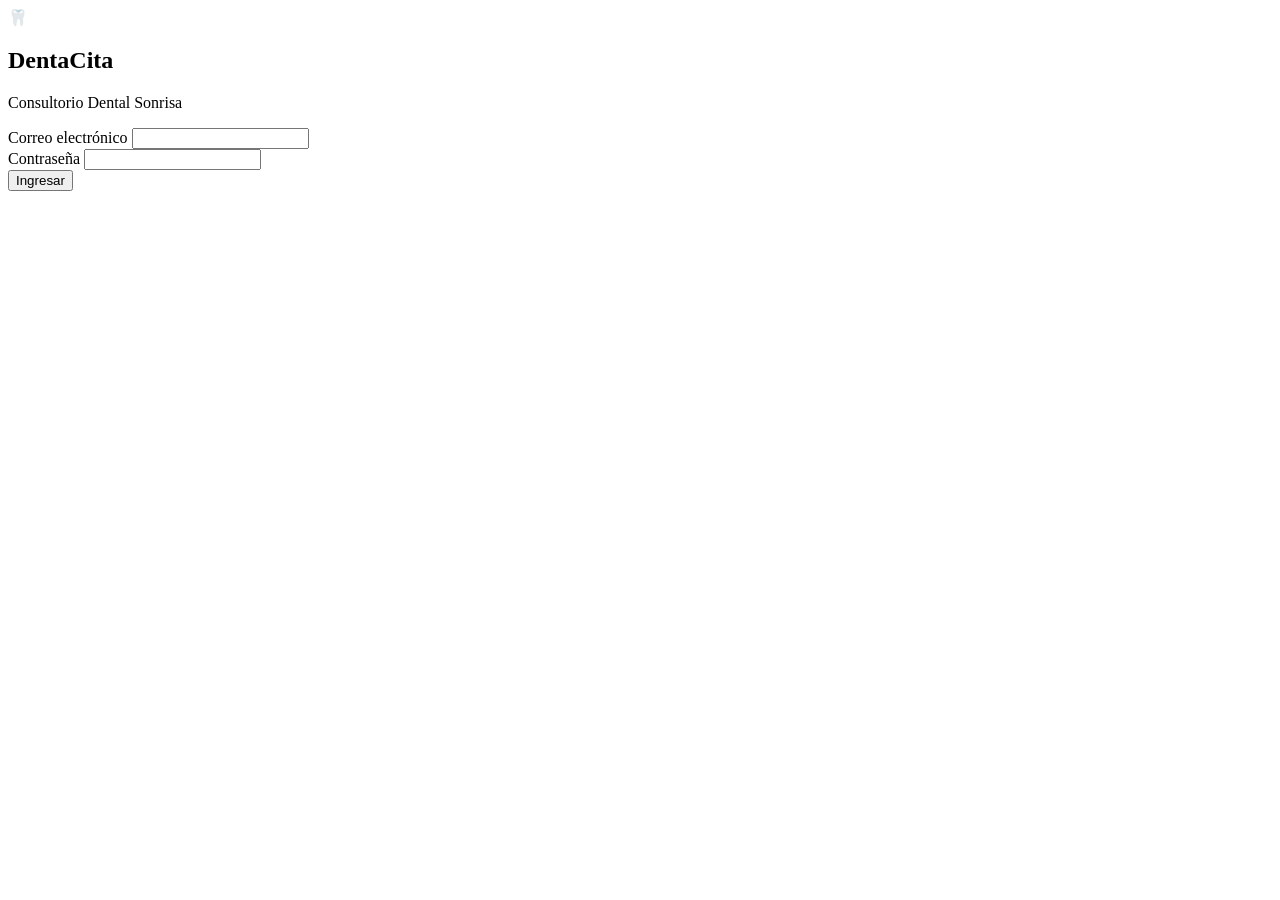
==== index.html @ e3661616 "Agrega paginas de inicio de sesion y gestion de citas" ====
<!DOCTYPE html>
<html lang="es">
<head>
    <meta charset="UTF-8">
    <meta name="viewport" content="width=device-width, initial-scale=1.0">
    <title>DentaCita - Iniciar sesión</title>
    <link rel="stylesheet" href="css/estilos.css">
</head>
<body>

    <main class="contenedor-centrado">
        <section class="tarjeta tarjeta-login">
            <div class="logo-login">
                <div class="diente">🦷</div>
                <h1>DentaCita</h1>
                <p>Consultorio Dental Sonrisa</p>
            </div>

            <!-- Mensaje general del formulario (errores de login, alertas de horario, etc.) -->
            <div id="mensaje-formulario" class="mensaje-formulario oculto"></div>

            <form id="form-login" novalidate>
                <div class="campo">
                    <label for="correo">Correo electrónico</label>
                    <input type="text" id="correo" name="correo" autocomplete="username" maxlength="60">
                    <div class="mensaje-error" id="error-correo"></div>
                </div>

                <div class="campo">
                    <label for="contrasena">Contraseña</label>
                    <input type="password" id="contrasena" name="contrasena" autocomplete="current-password" maxlength="64">
                    <div class="mensaje-error" id="error-contrasena"></div>
                </div>

                <button type="submit" class="boton-principal" id="boton-ingresar">Ingresar</button>
            </form>
        </section>
    </main>

    <!-- Orden de carga: validacion y logs primero (auth.js depende de ambos) -->
    <script src="js/validacion.js"></script>
    <script src="js/logs.js"></script>
    <script src="js/auth.js"></script>
    <script>
        // Si ya existe una sesion activa, se redirige directo a citas.html
        if (obtenerSesion()) {
            window.location.href = "citas.html";
        }

        const formulario = document.getElementById("form-login");
        const campoCorreo = document.getElementById("correo");
        const campoContrasena = document.getElementById("contrasena");
        const errorCorreo = document.getElementById("error-correo");
        const errorContrasena = document.getElementById("error-contrasena");
        const mensajeFormulario = document.getElementById("mensaje-formulario");
        const botonIngresar = document.getElementById("boton-ingresar");

        function mostrarMensajeFormulario(texto, tipo) {
            mensajeFormulario.textContent = texto; // textContent: nunca innerHTML con datos de usuario
            mensajeFormulario.className = "mensaje-formulario " + tipo;
        }

        function limpiarMensajes() {
            errorCorreo.textContent = "";
            errorContrasena.textContent = "";
            mensajeFormulario.className = "mensaje-formulario oculto";
            mensajeFormulario.textContent = "";
        }

        formulario.addEventListener("submit", async function (evento) {
            evento.preventDefault();
            limpiarMensajes();

            const valorCorreo = campoCorreo.value;
            const valorContrasena = campoContrasena.value;

            // Se registra (solo en consola de desarrollo, nunca en el log)
            // si alguno de los campos trae caracteres sospechosos de XSS;
            // de todas formas el escape se aplica antes de mostrar nada.
            const huboIntentoSospechoso =
                contieneCaracteresSospechosos(valorCorreo) ||
                contieneCaracteresSospechosos(valorContrasena);

            // Validacion de formato en el cliente
            const errorDeCorreo = validarCorreo(valorCorreo);
            const errorDeContrasena = validarContrasena(valorContrasena);

            let hayErrores = false;
            if (errorDeCorreo) {
                errorCorreo.textContent = errorDeCorreo;
                hayErrores = true;
            }
            if (errorDeContrasena) {
                errorContrasena.textContent = errorDeContrasena;
                hayErrores = true;
            }
            if (hayErrores) {
                return;
            }

            const correoLimpio = limpiarEspacios(valorCorreo);

            botonIngresar.disabled = true;
            botonIngresar.textContent = "Verificando...";

            try {
                const resultado = await iniciarSesion(correoLimpio, valorContrasena);

                if (!resultado.exito) {
                    mostrarMensajeFormulario(resultado.mensaje, "error");
                    return;
                }

                if (resultado.fueraDeHorario) {
                    mostrarMensajeFormulario(
                        "Acceso fuera del horario de atención (08:00 - 18:00). Se registró la alerta.",
                        "alerta"
                    );
                    // Se espera un instante para que el usuario alcance a leer la alerta.
                    setTimeout(function () {
                        window.location.href = "citas.html";
                    }, 1800);
                    return;
                }

                window.location.href = "citas.html";
            } catch (error) {
                console.error(error);
                mostrarMensajeFormulario(
                    "No se pudo conectar con el sistema. Verifique que el proyecto se esté ejecutando con Live Server.",
                    "error"
                );
            } finally {
                botonIngresar.disabled = false;
                botonIngresar.textContent = "Ingresar";
            }
        });
    </script>
</body>
</html>
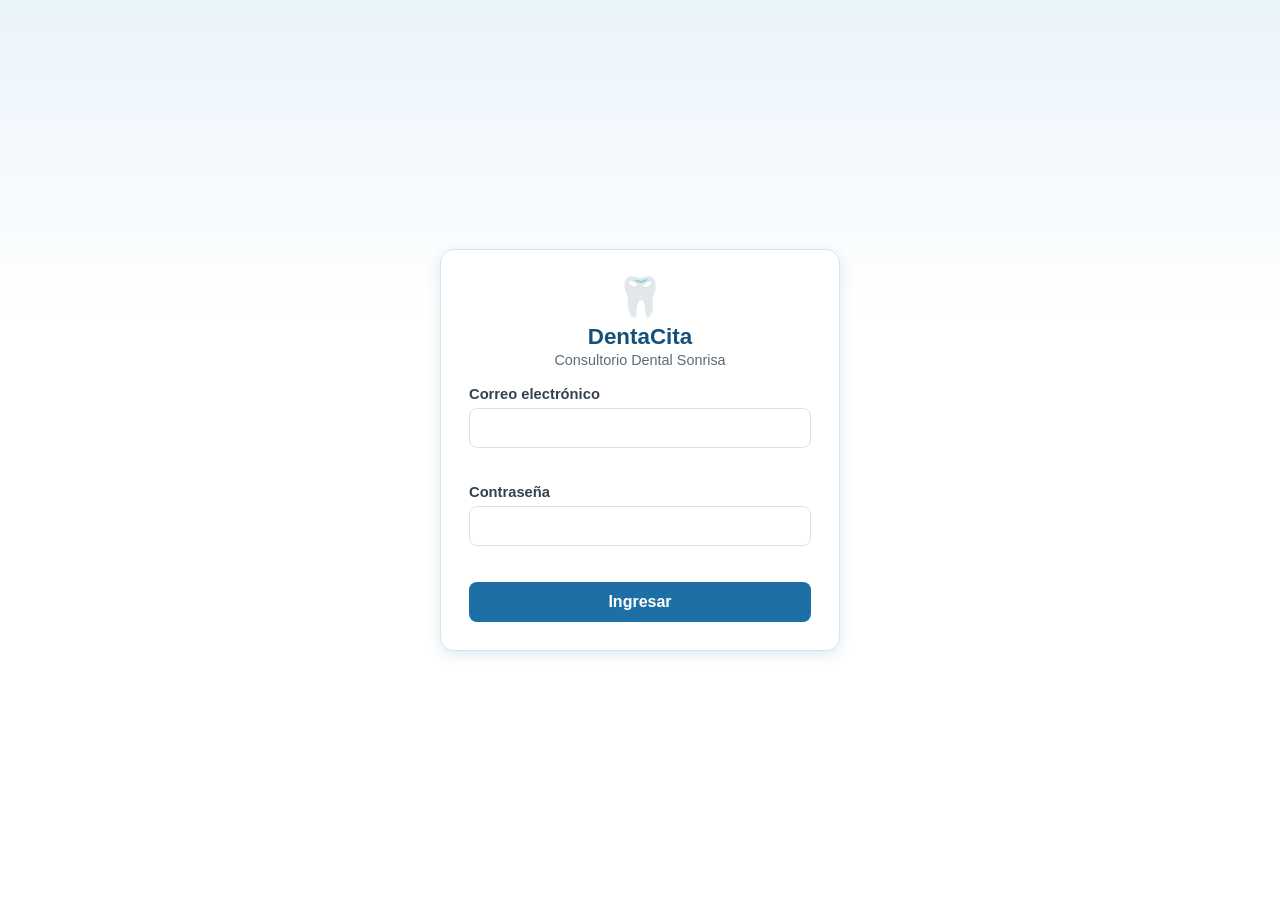
==== commit 17c36197: "Agrega rol administrador con acceso exclusivo al registro de eventos" ====
--- a/index.html
+++ b/index.html
@@ -42,9 +42,10 @@
     <script src="js/logs.js"></script>
     <script src="js/auth.js"></script>
     <script>
-        // Si ya existe una sesion activa, se redirige directo a citas.html
-        if (obtenerSesion()) {
-            window.location.href = "citas.html";
+        // Si ya existe una sesion activa, se redirige directo a la pagina de su rol
+        const sesionExistente = obtenerSesion();
+        if (sesionExistente) {
+            window.location.href = paginaInicioPorRol(sesionExistente.rol);
         }
 
         const formulario = document.getElementById("form-login");
@@ -118,12 +119,12 @@
                     );
                     // Se espera un instante para que el usuario alcance a leer la alerta.
                     setTimeout(function () {
-                        window.location.href = "citas.html";
+                        window.location.href = paginaInicioPorRol(obtenerSesion().rol);
                     }, 1800);
                     return;
                 }
 
-                window.location.href = "citas.html";
+                window.location.href = paginaInicioPorRol(obtenerSesion().rol);
             } catch (error) {
                 console.error(error);
                 mostrarMensajeFormulario(
--- a/css/estilos.css
+++ b/css/estilos.css
@@ -0,0 +1,361 @@
+/* =================================================================
+   estilos.css - DentaCita
+   Diseno limpio y profesional de consultorio dental: tonos azul y
+   blanco, tarjetas redondeadas, formularios centrados y layout
+   responsive.
+   ================================================================= */
+
+:root {
+    --azul-principal: #1d6fa5;
+    --azul-oscuro: #14507a;
+    --azul-claro: #eaf4fb;
+    --blanco: #ffffff;
+    --gris-texto: #33414d;
+    --gris-borde: #d7e3ec;
+    --rojo-error: #c0392b;
+    --verde-exito: #1e8a4c;
+    --amarillo-alerta: #a9720b;
+    --radio-tarjeta: 14px;
+    --sombra: 0 4px 14px rgba(20, 80, 122, 0.12);
+}
+
+* {
+    box-sizing: border-box;
+}
+
+body {
+    margin: 0;
+    min-height: 100vh;
+    font-family: "Segoe UI", Verdana, Arial, sans-serif;
+    background: linear-gradient(180deg, var(--azul-claro) 0%, var(--blanco) 320px);
+    color: var(--gris-texto);
+}
+
+/* ---------- Barra superior (paginas internas) ---------- */
+
+.barra-superior {
+    display: flex;
+    justify-content: space-between;
+    align-items: center;
+    padding: 14px 24px;
+    background: var(--azul-principal);
+    color: var(--blanco);
+    box-shadow: var(--sombra);
+    flex-wrap: wrap;
+    gap: 10px;
+}
+
+.barra-superior h1 {
+    font-size: 1.25rem;
+    margin: 0;
+}
+
+#barra-sesion {
+    display: flex;
+    align-items: center;
+    gap: 12px;
+    flex-wrap: wrap;
+}
+
+.sesion-nombre {
+    font-size: 0.9rem;
+}
+
+/* ---------- Contenedor general ---------- */
+
+.contenedor {
+    max-width: 960px;
+    margin: 0 auto;
+    padding: 24px 16px 48px;
+}
+
+.contenedor-centrado {
+    min-height: 100vh;
+    display: flex;
+    align-items: center;
+    justify-content: center;
+    padding: 16px;
+}
+
+/* ---------- Tarjetas ---------- */
+
+.tarjeta {
+    background: var(--blanco);
+    border: 1px solid var(--gris-borde);
+    border-radius: var(--radio-tarjeta);
+    box-shadow: var(--sombra);
+    padding: 28px;
+}
+
+.tarjeta-login {
+    width: 100%;
+    max-width: 400px;
+}
+
+.logo-login {
+    text-align: center;
+    margin-bottom: 18px;
+}
+
+.logo-login .diente {
+    font-size: 2.4rem;
+    line-height: 1;
+}
+
+.logo-login h1 {
+    color: var(--azul-oscuro);
+    font-size: 1.4rem;
+    margin: 8px 0 2px;
+}
+
+.logo-login p {
+    margin: 0;
+    color: #5b6b78;
+    font-size: 0.9rem;
+}
+
+/* ---------- Formularios ---------- */
+
+.campo {
+    margin-bottom: 16px;
+}
+
+.campo label {
+    display: block;
+    font-weight: 600;
+    margin-bottom: 6px;
+    font-size: 0.92rem;
+}
+
+.campo input,
+.campo select {
+    width: 100%;
+    padding: 10px 12px;
+    border: 1px solid var(--gris-borde);
+    border-radius: 8px;
+    font-size: 1rem;
+    background: var(--blanco);
+    color: var(--gris-texto);
+}
+
+.campo input:focus,
+.campo select:focus {
+    outline: none;
+    border-color: var(--azul-principal);
+    box-shadow: 0 0 0 3px rgba(29, 111, 165, 0.18);
+}
+
+.mensaje-error {
+    color: var(--rojo-error);
+    font-size: 0.85rem;
+    margin-top: 5px;
+    min-height: 1.1em;
+}
+
+.mensaje-formulario {
+    border-radius: 8px;
+    padding: 10px 12px;
+    font-size: 0.9rem;
+    margin-bottom: 14px;
+}
+
+.mensaje-formulario.error {
+    background: #fdecea;
+    color: var(--rojo-error);
+    border: 1px solid #f5c6c0;
+}
+
+.mensaje-formulario.alerta {
+    background: #fff6e5;
+    color: var(--amarillo-alerta);
+    border: 1px solid #f0dba6;
+}
+
+.mensaje-formulario.exito {
+    background: #e9f8ef;
+    color: var(--verde-exito);
+    border: 1px solid #bfe8cf;
+}
+
+/* ---------- Botones ---------- */
+
+.boton-principal {
+    width: 100%;
+    padding: 11px;
+    background: var(--azul-principal);
+    color: var(--blanco);
+    border: none;
+    border-radius: 8px;
+    font-size: 1rem;
+    font-weight: 600;
+    cursor: pointer;
+    transition: background 0.15s ease-in-out;
+}
+
+.boton-principal:hover {
+    background: var(--azul-oscuro);
+}
+
+.boton-principal:disabled {
+    background: #9db8c8;
+    cursor: not-allowed;
+}
+
+.boton-secundario {
+    padding: 8px 14px;
+    background: transparent;
+    color: var(--blanco);
+    border: 1px solid rgba(255, 255, 255, 0.7);
+    border-radius: 8px;
+    cursor: pointer;
+    font-size: 0.88rem;
+}
+
+.boton-secundario:hover {
+    background: rgba(255, 255, 255, 0.15);
+}
+
+.boton-chico {
+    padding: 6px 10px;
+    font-size: 0.82rem;
+    border-radius: 6px;
+    border: 1px solid var(--gris-borde);
+    background: var(--blanco);
+    color: var(--gris-texto);
+    cursor: pointer;
+}
+
+.boton-chico.peligro {
+    color: var(--rojo-error);
+    border-color: #f0b8b0;
+}
+
+.boton-chico:hover {
+    background: var(--azul-claro);
+}
+
+/* ---------- Tablas ---------- */
+
+table.tabla-datos {
+    width: 100%;
+    border-collapse: collapse;
+    background: var(--blanco);
+    font-size: 0.92rem;
+}
+
+table.tabla-datos th,
+table.tabla-datos td {
+    text-align: left;
+    padding: 10px 12px;
+    border-bottom: 1px solid var(--gris-borde);
+}
+
+table.tabla-datos th {
+    background: var(--azul-claro);
+    color: var(--azul-oscuro);
+    font-size: 0.85rem;
+    text-transform: uppercase;
+    letter-spacing: 0.03em;
+}
+
+table.tabla-datos tbody tr:hover {
+    background: #f6fafd;
+}
+
+.tabla-scroll {
+    overflow-x: auto;
+    border-radius: var(--radio-tarjeta);
+    border: 1px solid var(--gris-borde);
+}
+
+/* Insignias de resultado en la tabla de logs */
+.insignia {
+    display: inline-block;
+    padding: 3px 9px;
+    border-radius: 999px;
+    font-size: 0.78rem;
+    font-weight: 600;
+}
+
+.insignia.EXITO {
+    background: #e9f8ef;
+    color: var(--verde-exito);
+}
+
+.insignia.FALLO {
+    background: #fdecea;
+    color: var(--rojo-error);
+}
+
+.insignia.ALERTA {
+    background: #fff6e5;
+    color: var(--amarillo-alerta);
+}
+
+/* ---------- Secciones de citas ---------- */
+
+.encabezado-seccion {
+    display: flex;
+    justify-content: space-between;
+    align-items: center;
+    flex-wrap: wrap;
+    gap: 10px;
+    margin-bottom: 16px;
+}
+
+.encabezado-seccion h2 {
+    margin: 0;
+    color: var(--azul-oscuro);
+}
+
+.rejilla-citas {
+    display: grid;
+    grid-template-columns: repeat(auto-fill, minmax(260px, 1fr));
+    gap: 14px;
+    margin-bottom: 24px;
+}
+
+.tarjeta-cita {
+    border-left: 5px solid var(--azul-principal);
+}
+
+.tarjeta-cita h3 {
+    margin: 0 0 6px;
+    font-size: 1.05rem;
+    color: var(--azul-oscuro);
+}
+
+.tarjeta-cita p {
+    margin: 3px 0;
+    font-size: 0.9rem;
+}
+
+.tarjeta-cita .acciones {
+    margin-top: 10px;
+    display: flex;
+    gap: 8px;
+    flex-wrap: wrap;
+}
+
+.vacio {
+    color: #7a8996;
+    font-style: italic;
+    padding: 14px 0;
+}
+
+.oculto {
+    display: none !important;
+}
+
+/* ---------- Responsive ---------- */
+
+@media (max-width: 560px) {
+    .tarjeta {
+        padding: 20px;
+    }
+
+    .barra-superior {
+        flex-direction: column;
+        align-items: flex-start;
+    }
+}
